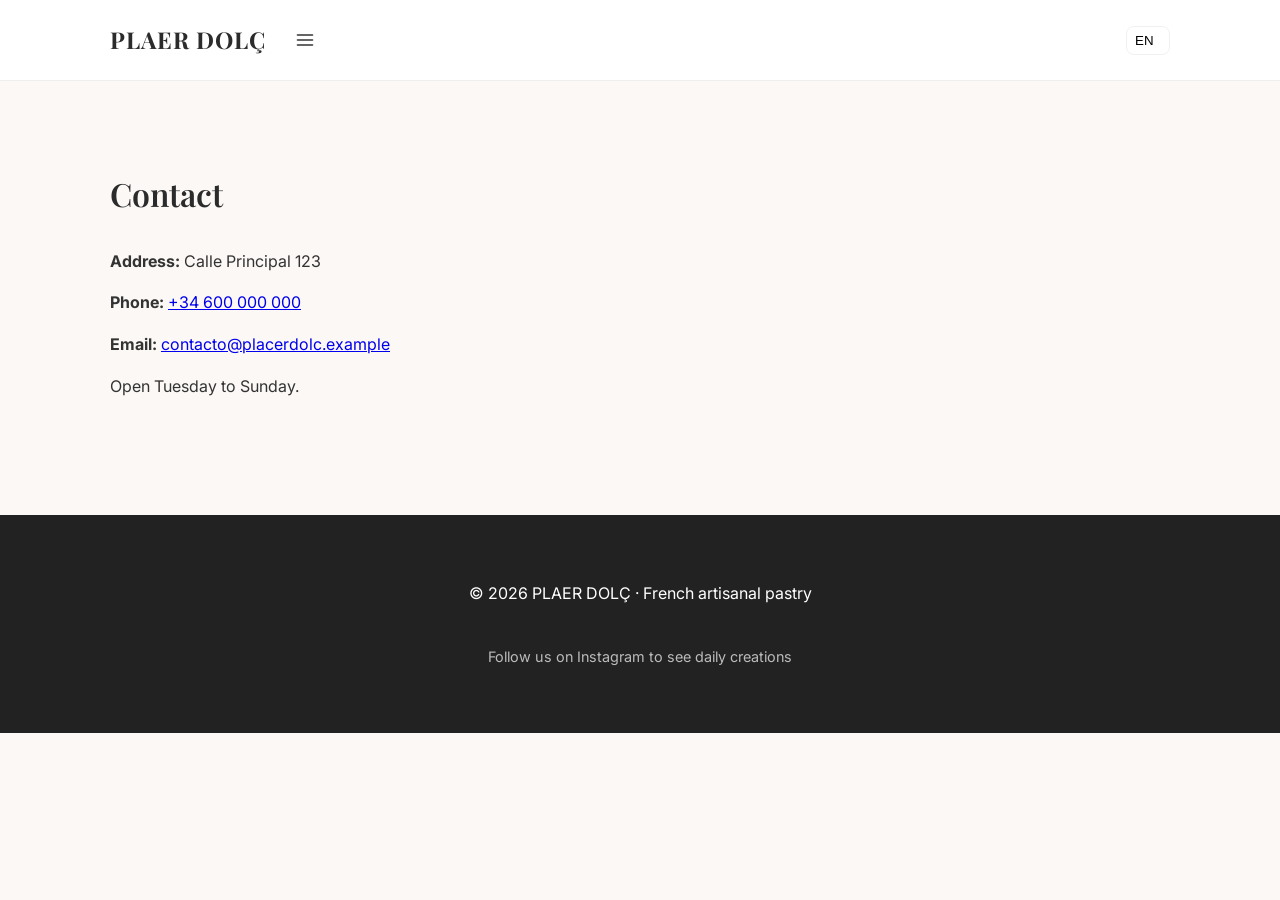
==== contacto.html @ c14394e3 "Initial site: PLAER DOLÇ" ====
<!DOCTYPE html>
<html lang="es">
<head>
<meta charset="UTF-8">
<meta name="viewport" content="width=device-width, initial-scale=1.0">
<title>Contacto · PLAER DOLÇ</title>
<meta name="description" content="Contacto y horarios de PLAER DOLÇ.">
<link href="https://fonts.googleapis.com/css2?family=Playfair+Display:wght@400;600;700&family=Inter:wght@300;400;600&display=swap" rel="stylesheet">
<link rel="stylesheet" href="styles.css">
</head>
<body>
<div class="site">
<header>
<div class="container">
<nav>
				<div class="header-row">
						<a class="logo" href="index.html" aria-label="Ir al inicio">PLAER DOLÇ</a>
						<div class="lang-selector" id="lang-selector">
							<button class="lang-button" id="lang-button" aria-haspopup="true" aria-expanded="false" aria-label="Seleccionar idioma"><span id="lang-current">ES</span></button>
							<div class="lang-menu" id="lang-menu" role="menu" aria-hidden="true">
								<button role="menuitem" data-lang="fr">Français</button>
								<button role="menuitem" data-lang="ca">Català</button>
								<button role="menuitem" data-lang="es">Español</button>
								<button role="menuitem" data-lang="en">English</button>
							</div>
						</div>
						<button class="menu-button" id="menu-button" aria-controls="menu-panel" aria-expanded="false" aria-haspopup="true" aria-label="Abrir menú principal">
			  <svg viewBox="0 0 24 24" fill="none" xmlns="http://www.w3.org/2000/svg" aria-hidden="true">
				<path d="M3 6h18" stroke="#333" stroke-width="2" stroke-linecap="round" stroke-linejoin="round"/>
				<path d="M3 12h18" stroke="#333" stroke-width="2" stroke-linecap="round" stroke-linejoin="round"/>
				<path d="M3 18h18" stroke="#333" stroke-width="2" stroke-linecap="round" stroke-linejoin="round"/>
			  </svg>
			</button>
		</div>
		<div class="menu-panel" id="menu-panel" role="menu" aria-hidden="true">
			<a class="nav-link" href="productos.html" role="menuitem" data-i18n="nav.specialties">Especialidades</a>
			<a class="nav-link" href="nosotros.html" role="menuitem" data-i18n="nav.about">Nosotros</a>
			<a class="nav-link" href="contacto.html" role="menuitem" data-i18n="nav.contact">Contacto</a>
		</div>
</nav>
</div>
</header>

<main>
<section id="contacto" class="section container">
 	<h2 class="section-title" data-i18n="contact.title">Contacto</h2>
	<p><strong data-i18n="contact.address_label">Dirección:</strong> <span data-i18n="contact.address">Calle Principal 123</span></p>
	<p><strong data-i18n="contact.phone_label">Teléfono:</strong> <a href="tel:+34600000000" class="link-underline" data-i18n="contact.phone">+34 600 000 000</a></p>
	<p><strong data-i18n="contact.email_label">Email:</strong> <a href="mailto:contacto@placerdolc.example" class="link-underline" data-i18n="contact.email">contacto@placerdolc.example</a></p>
	<p data-i18n="contact.hours">Abierto de martes a domingo.</p>
</section>
</main>

<footer>
  <div class="container footer-container">
 	<p data-i18n="footer.copy">© 2026 PLAER DOLÇ · Pastelería francesa artesanal</p>
 	<p style="font-size:0.9rem;color:#bbb" data-i18n="footer.follow">Síguenos en Instagram para ver creaciones diarias</p>
  </div>
</footer>

<script src="main.js" defer></script>
</div>
</body>
</html>
---- styles.css ----
:root{
  --max-width:1100px;
  --accent:#d4a373;
  --bg:#fbf8f5;
  --muted:#f5efe9;
  --text:#333;
  --muted-text:#72645a;
}
*{box-sizing:border-box}
html,body{height:100%}
body{font-family:Inter, system-ui, -apple-system, "Segoe UI", Roboto, Arial, sans-serif;background:var(--bg);color:var(--text);line-height:1.6;-webkit-font-smoothing:antialiased;margin:0}
.site img{max-width:100%;display:block;object-fit:contain;object-position:center center;background:linear-gradient(180deg, rgba(250,247,242,0.0) 0%, rgba(250,247,242,0.6) 100%)}

/* Language selector */
.lang-selector{position:relative;display:inline-flex;align-items:center;gap:8px}
.lang-button{background:transparent;border:1px solid rgba(0,0,0,0.06);padding:6px 8px;border-radius:8px;display:inline-flex;align-items:center;gap:8px;cursor:pointer;min-width:44px}
.lang-button img{width:18px;height:18px;border-radius:3px;display:block}
.lang-menu{position:absolute;right:0;top:calc(100% + 8px);background:var(--bg);border:1px solid rgba(0,0,0,0.06);box-shadow:0 8px 24px rgba(10,10,10,0.08);padding:6px;border-radius:8px;min-width:160px;z-index:70;opacity:0;transform:translateY(-6px) scale(.98);transform-origin:top right;pointer-events:none;transition:opacity .18s ease,transform .18s ease}
.lang-menu.show{opacity:1;transform:none;pointer-events:auto}
.lang-menu button{display:flex;align-items:center;gap:8px;width:100%;padding:8px;border:none;background:transparent;text-align:left;cursor:pointer}
.lang-menu button:focus{outline:2px solid var(--accent);border-radius:6px}
.lang-menu img{width:20px;height:14px;object-fit:cover}

@media (max-width:600px){
  .lang-menu{right:8px;left:auto;min-width:140px}
  .lang-button{padding:6px}
}

/* Ensure header ordering: logo left, menu-button next, language selector at the far right */
.menu-button{order:2}
.lang-selector{order:3;margin-left:auto}
.container{max-width:var(--max-width);margin:auto;padding:20px}
.logo{font-family:'Playfair Display', serif;font-weight:700;font-size:1.45rem;letter-spacing:1px;color:#2b2b2b;text-decoration:none}
.header-row{display:flex;align-items:center;gap:12px}
.menu-panel{padding:12px}
header{background:white;position:sticky;top:0;border-bottom:1px solid #eee;z-index:20}
.site header nav{display:flex;justify-content:space-between;align-items:center;gap:12px;position:relative}
/* ensure inner header row distributes space correctly */
header .container nav > div{display:flex;align-items:center;justify-content:space-between;gap:12px;width:100%}
.menu-button{background:transparent;border:0;font-size:1rem;cursor:pointer;color:inherit;padding:10px 14px;border-radius:8px;display:flex;align-items:center;justify-content:center}
.menu-button:focus{outline:2px solid rgba(0,0,0,.12);outline-offset:2px}
.menu-panel{position:absolute;top:calc(100% + 10px);left:50%;right:auto;background:white;border-radius:10px;box-shadow:0 12px 30px rgba(0,0,0,0.12);min-width:220px;display:flex;flex-direction:column;padding:12px;z-index:50;opacity:0;transform:translateX(-50%) translateY(-6px);pointer-events:none;transition:opacity .28s ease,transform .28s ease;width:min(92vw,900px);max-width:900px}
.menu-panel a{display:block;padding:10px 14px;color:var(--text);text-decoration:none;border-radius:8px;text-align:left}
.menu-panel a:hover{background:var(--muted)}
.menu-panel.show{opacity:1;transform:translateX(-50%) translateY(0);pointer-events:auto}

/* Menu typography & product preview inside menu */
.menu-panel{font-family:Inter,system-ui, -apple-system, 'Segoe UI', Roboto, Arial, sans-serif}
.menu-panel h3{font-family:'Playfair Display',serif;font-size:1rem;margin:8px 12px;color:#241a17}
.products-preview{display:grid;grid-template-columns:1fr;gap:8px;padding-top:8px;border-top:1px solid #f3ebe2;margin-top:8px}
.products-preview .product-link{display:block;padding:6px;border-radius:8px}
.product-item{display:flex;gap:10px;align-items:center}
.product-item img{width:64px;height:48px;object-fit:cover;border-radius:8px;flex:0 0 64px}
.product-item .meta h4{font-family:'Playfair Display',serif;font-size:0.98rem;margin:0;color:#241a17}
.product-item .meta p{margin:4px 0 0;font-size:0.82rem;color:var(--muted-text)}
.product-link:focus{outline:2px solid var(--accent);outline-offset:2px}

/* preview price styling */
.product-item .meta .preview-price{display:inline-block;margin-top:8px;font-weight:700;color:#241a17;background:linear-gradient(180deg, rgba(244,238,232,0.5), rgba(250,247,242,0.6));padding:4px 8px;border-radius:8px;font-size:0.9rem}

/* make menu preview compact on wide screens and two-col on larger */
@media(min-width:1000px){
  .products-preview{grid-template-columns:repeat(2,1fr);gap:10px}
  .product-item img{width:72px;height:56px}
}

/* small screen: keep it single column and comfortable hit targets */
@media(max-width:480px){
  .products-preview{grid-template-columns:1fr;gap:8px}
  .product-item .meta .preview-price{font-size:0.95rem;padding:6px 10px}
  .product-item img{width:80px;height:60px}
}

/* Larger hit area for the menu button */
.menu-button{padding:10px 14px}

/* Ensure menu is full width on small screens and visually separate */
@media(max-width:800px){
  .menu-panel{left:12px;right:12px;top:64px;padding:14px}
  .products-preview{grid-template-columns:1fr}
  .product-item img{width:72px;height:56px}
}

/* Mobile: make menu panel fixed/full-width and easier to interact */
@media(max-width:800px){
  .menu-panel{position:fixed;left:12px;right:12px;top:64px;max-height:calc(100% - 88px);overflow:auto;border-radius:12px;padding:12px;box-shadow:0 30px 80px rgba(0,0,0,0.18)}
  .menu-panel a{padding:14px}
  .menu-panel.show{opacity:1;transform:none}
  .products-preview{grid-template-columns:1fr}
  .product-item{align-items:flex-start}
}
.nav-links-inline{display:none}
.nav-link{color:inherit;text-decoration:none;padding:8px 10px;border-radius:6px}
.menu-button svg{width:26px;height:20px;display:block}

/* Page transition */
.site{opacity:1;transform:none;transition:opacity .36s ease,transform .18s ease}
.site.fade-out{opacity:0;transform:translateY(6px)}

/* Intro overlay (kept here so index.html works) */
.intro-overlay{position:fixed;inset:0;background:linear-gradient(135deg,#fffaf6 0%, #fff6f0 60%);display:flex;align-items:center;justify-content:center;z-index:120;transition:opacity var(--intro-duration,25s) cubic-bezier(.16,.84,.24,1)}
.intro-overlay .brand{font-family:'Playfair Display',serif;font-size:2.4rem;color:#2b2b2b;text-align:center}
.intro-overlay .brand small{display:block;font-family:Inter,system-ui;font-size:1rem;color:#7b6f66;margin-top:8px}
.intro-overlay .brand h1{font-size:2.2rem;margin:0 0 6px}
.intro-overlay .intro-text{max-width:820px;margin-top:12px;color:var(--muted-text);font-size:1.02rem;line-height:1.6;padding:6px 12px;text-align:left}
.intro-overlay .brand{display:flex;flex-direction:column;align-items:flex-start;gap:6px}
.intro-overlay.fade-out{opacity:0}
@media (prefers-reduced-motion:reduce){.intro-overlay{transition:none}}

@media(max-width:800px){
  .intro-overlay .brand{align-items:flex-start;padding:18px}
  .intro-overlay .brand h1{font-size:1.6rem}
  .intro-overlay .intro-text{font-size:0.98rem}
}

/* Persistent intro copy on homepage */
.intro-copy{padding:44px 20px;background:transparent}
.intro-copy .intro-text-block{max-width:980px;margin:0 auto;color:var(--muted-text);font-size:1.05rem;line-height:1.7;padding:8px 12px;border-radius:10px}
.intro-copy h2{font-family:'Playfair Display',serif;font-size:1.6rem;color:#241a17;margin-bottom:12px}
@media(max-width:800px){
  .intro-copy{padding:26px 12px}
  .intro-copy .intro-text-block{font-size:0.98rem;line-height:1.6}
  .intro-copy h2{font-size:1.2rem}
}

/* Hero, cards, layout */
.hero{display:grid;grid-template-columns:1fr 1fr;align-items:center;gap:40px;padding:60px 20px}
.hero img{width:100%;border-radius:12px;display:block;height:auto;object-fit:cover}
.hero h1{font-family:'Playfair Display',serif;font-weight:600;font-size:2.5rem;margin-bottom:18px;line-height:1.05;color:#241a17}
.hero p{color:var(--muted-text);font-size:1.05rem}
.hero .hero-inner{background:linear-gradient(180deg, rgba(250,247,242,0.0) 0%, rgba(250,247,242,0.6) 100%);padding:8px;border-radius:8px}
.btn{display:inline-block;background:var(--accent);color:white;padding:12px 22px;border-radius:8px;text-decoration:none;margin-top:10px}
.btn:hover{filter:brightness(.95);transform:translateY(-2px)}
.section{padding:60px 20px}
.grid{display:grid;grid-template-columns:repeat(auto-fit,minmax(220px,1fr));gap:20px}
.card{background:white;border-radius:12px;overflow:hidden;box-shadow:0 5px 15px rgba(0,0,0,0.06)}
.card img{width:100%;height:200px;object-fit:cover}
.card h3{padding:15px;font-family:'Playfair Display',serif;font-weight:600;color:#2b2b2b}
.card{transition:transform .28s ease,box-shadow .28s ease}
.card:hover{transform:translateY(-6px);box-shadow:0 18px 40px rgba(0,0,0,0.12)}
.card p{padding:0 15px 20px 15px;font-size:0.95rem}
.card-actions{padding:14px 15px 20px;display:flex;justify-content:center;align-items:center;border-top:1px solid #f3ebe2;background:linear-gradient(180deg,transparent, rgba(250,247,242,0.6));gap:18px}
.card-actions .price{font-weight:700;color:#241a17;margin:0}
.card-actions .buy-btn{padding:10px 14px;border-radius:10px}

/* Ensure buy buttons are reachable on touch devices and accessible */
.buy-btn{min-height:40px;display:inline-flex;align-items:center;justify-content:center;padding:10px 14px;font-size:0.95rem}
.buy-btn:focus{outline:3px solid rgba(212,163,115,0.28);outline-offset:3px}
.buy-btn[aria-pressed="true"]{filter:brightness(.92)}
.card .price{display:block}
.card h3{font-size:1.1rem;margin-bottom:6px}
.card p{color:var(--muted-text);font-size:0.95rem}

/* Larger grid gaps and centered content for specialty section */
.grid{grid-template-columns:repeat(auto-fit,minmax(240px,1fr));gap:26px}

/* Make buy button accessible and consistent */
.buy-btn{background:var(--accent);color:#fff;padding:10px 14px;border-radius:10px;border:0;cursor:pointer;transition:transform .12s ease,filter .12s ease}
.buy-btn:hover{transform:translateY(-2px);filter:brightness(.96)}

/* Improve product card image presentation */
.card img{height:220px;object-fit:cover}

/* Products page heading spacing */
#productos h2{margin-bottom:28px}
.about{display:grid;grid-template-columns:1fr 1fr;gap:40px;align-items:center}
.about img{width:100%;border-radius:12px;height:auto;object-fit:cover}
footer{background:#222;color:white;text-align:center;padding:30px 20px;margin-top:40px}

/* Headings & reveal */
h2{font-family:'Playfair Display',serif;font-weight:600;color:#2b2b2b;margin-bottom:18px}
.section-title{margin-bottom:30px;font-size:2rem}
.footer-container{display:flex;flex-direction:column;gap:8px;align-items:center}
.hero-img{border-radius:12px}
.justified{text-align:justify}
.site .reveal{opacity:0;transform:translateY(8px);transition:opacity .45s ease,transform .45s ease}
.is-loaded .reveal{opacity:1;transform:none}

/* Mosaic for nosotros */
.mosaic{display:grid;grid-template-columns:repeat(2,1fr);gap:24px;align-items:start}
.mosaic-item{display:grid;grid-template-columns:1fr 1fr;gap:18px;align-items:center;background:transparent;padding:6px;border-radius:10px}
.mosaic-item.reverse{grid-template-columns:1fr 1fr}
.mosaic-img img{width:100%;height:100%;border-radius:12px;object-fit:cover}
.mosaic-text{padding:6px}
.mosaic-text h3{font-family:'Playfair Display',serif;margin-bottom:8px}
.mosaic-text p{color:var(--muted-text);text-align:justify}

@media(max-width:800px){
  .hero{grid-template-columns:1fr;gap:24px;padding:30px 12px}
  .about{grid-template-columns:1fr}
  .mosaic{grid-template-columns:1fr}
  .mosaic-item{grid-template-columns:1fr;gap:12px}
  .card img{height:180px}
}

@media(max-width:480px){
  .logo{font-size:1rem}
  .lang-button{padding:6px 8px;font-size:0.9rem}
  .menu-button{padding:8px}
  .hero h1{font-size:1.4rem}
  .hero p{font-size:0.95rem}
  .card p{font-size:0.92rem}
  .products-preview{gap:10px}
  .product-item img{width:64px;height:56px}
}

/* Products dropdown preview inside menu */
.products-preview{display:grid;grid-template-columns:repeat(2,1fr);gap:12px;padding:8px}
.product-item{display:flex;gap:8px;align-items:center;padding:8px;border-radius:8px}
.product-item img{width:72px;height:54px;object-fit:cover;border-radius:8px}
.product-item .meta{flex:1}
.product-item h4{margin:0;font-size:0.95rem;font-family:'Playfair Display',serif}
.product-item p{margin:4px 0 0;font-size:0.85rem;color:var(--muted-text)}

/* Constrain menu preview height to avoid huge panels and make it scrollable */
.menu-panel .products-preview{max-height:320px;overflow:auto;padding-right:6px}

/* ensure anchor inside product-item expands to fill available space so buy button remains reachable */
.product-link{display:flex;align-items:center;gap:10px;flex:1;text-decoration:none;color:inherit}
.product-item .meta{flex:1}
.price{font-weight:600;color:var(--text);display:block;margin-top:6px}
.buy-btn{background:var(--accent);color:#fff;padding:8px 10px;border-radius:8px;border:0;cursor:pointer}

/* Modal / toast */
.modal-backdrop{position:fixed;inset:0;background:rgba(0,0,0,0.45);display:flex;align-items:center;justify-content:center;z-index:200}
.modal{background:#fff;padding:18px;border-radius:12px;max-width:420px;width:92%;box-shadow:0 20px 50px rgba(0,0,0,0.2)}
.modal h3{margin:0 0 8px}
.modal p{color:var(--muted-text);margin-bottom:12px}
.modal .actions{display:flex;gap:8px;justify-content:flex-end}
.toast{position:fixed;right:18px;bottom:18px;background:#222;color:#fff;padding:10px 14px;border-radius:8px;z-index:220}
@media(max-width:500px){
  .logo{font-size:1.05rem}
  .card img{height:160px}
  .hero h1{font-size:1.6rem}
  .section{padding:30px 12px}
}

/* Very large screens */
@media (min-width:1600px){:root{--max-width:1400px}.hero h1{font-size:3.4rem}.btn{padding:14px 26px;font-size:1.05rem}}
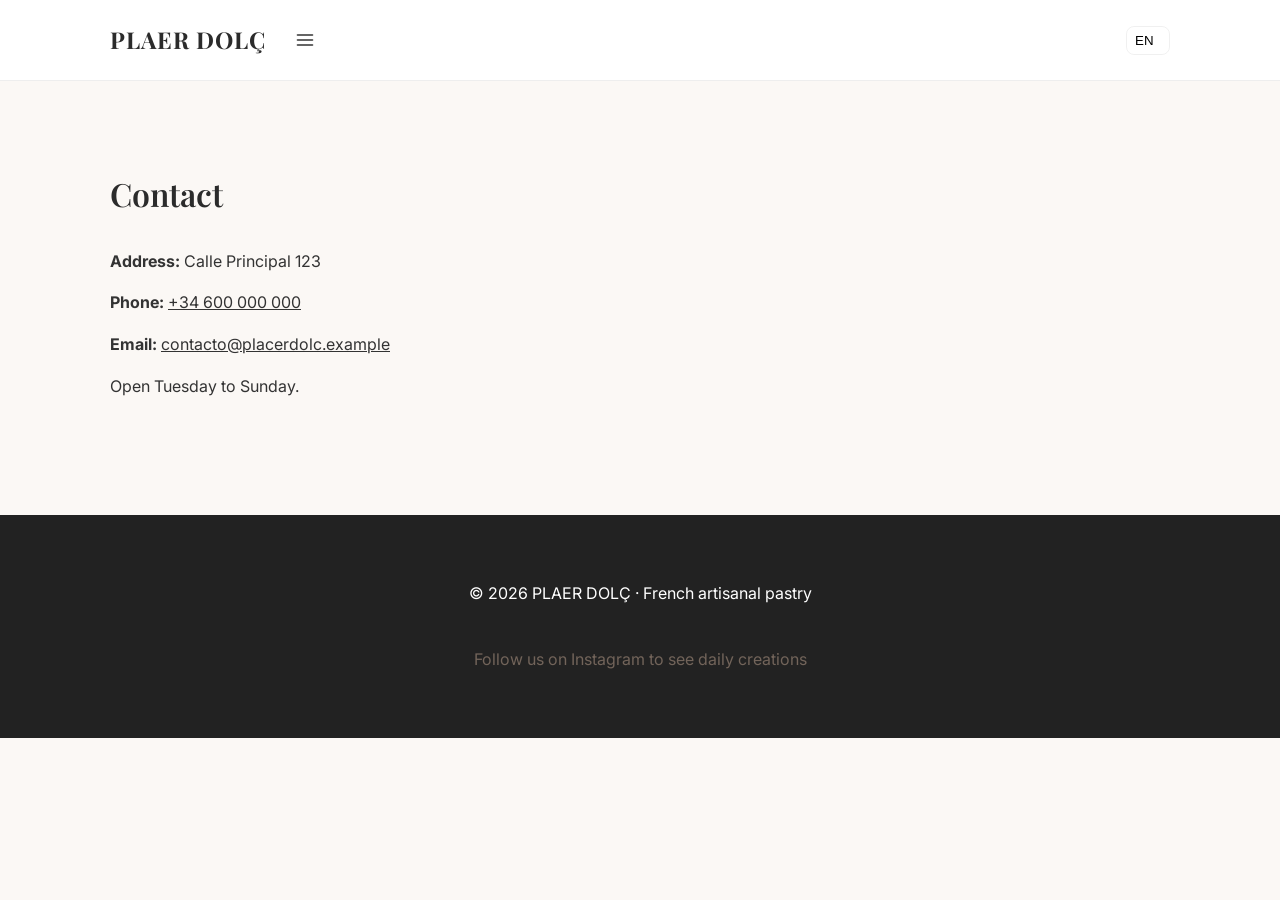
==== commit c83178a0: "Actualización: descripción breve" ====
--- a/contacto.html
+++ b/contacto.html
@@ -45,8 +45,8 @@
 <section id="contacto" class="section container">
  	<h2 class="section-title" data-i18n="contact.title">Contacto</h2>
 	<p><strong data-i18n="contact.address_label">Dirección:</strong> <span data-i18n="contact.address">Calle Principal 123</span></p>
-	<p><strong data-i18n="contact.phone_label">Teléfono:</strong> <a href="tel:+34600000000" class="link-underline" data-i18n="contact.phone">+34 600 000 000</a></p>
-	<p><strong data-i18n="contact.email_label">Email:</strong> <a href="mailto:contacto@placerdolc.example" class="link-underline" data-i18n="contact.email">contacto@placerdolc.example</a></p>
+	<p><strong data-i18n="contact.phone_label">Teléfono:</strong> <a href="tel:+34600000000" class="muted-link" data-i18n="contact.phone">+34 600 000 000</a></p>
+	<p><strong data-i18n="contact.email_label">Email:</strong> <a href="mailto:contacto@placerdolc.example" class="muted-link" data-i18n="contact.email">contacto@placerdolc.example</a></p>
 	<p data-i18n="contact.hours">Abierto de martes a domingo.</p>
 </section>
 </main>
@@ -54,7 +54,7 @@
 <footer>
   <div class="container footer-container">
  	<p data-i18n="footer.copy">© 2026 PLAER DOLÇ · Pastelería francesa artesanal</p>
- 	<p style="font-size:0.9rem;color:#bbb" data-i18n="footer.follow">Síguenos en Instagram para ver creaciones diarias</p>
+ 	<p class="muted" data-i18n="footer.follow">Síguenos en Instagram para ver creaciones diarias</p>
   </div>
 </footer>
 
--- a/styles.css
+++ b/styles.css
@@ -143,6 +143,18 @@
 .card-actions .price{font-weight:700;color:#241a17;margin:0}
 .card-actions .buy-btn{padding:10px 14px;border-radius:10px}
 
+/* Allow card actions to wrap on narrow screens and stack vertically for small devices */
+.card-actions{flex-wrap:wrap}
+@media(max-width:480px){
+  .card-actions{flex-direction:column;justify-content:center;align-items:center;gap:12px;padding:12px}
+  .card-actions .price{order:0}
+  .card-actions .buy-btn{order:1}
+}
+
+/* Muted inline links used in contact */
+.muted-link{color:inherit;text-decoration:underline}
+.muted{color:var(--muted-text)}
+
 /* Ensure buy buttons are reachable on touch devices and accessible */
 .buy-btn{min-height:40px;display:inline-flex;align-items:center;justify-content:center;padding:10px 14px;font-size:0.95rem}
 .buy-btn:focus{outline:3px solid rgba(212,163,115,0.28);outline-offset:3px}
